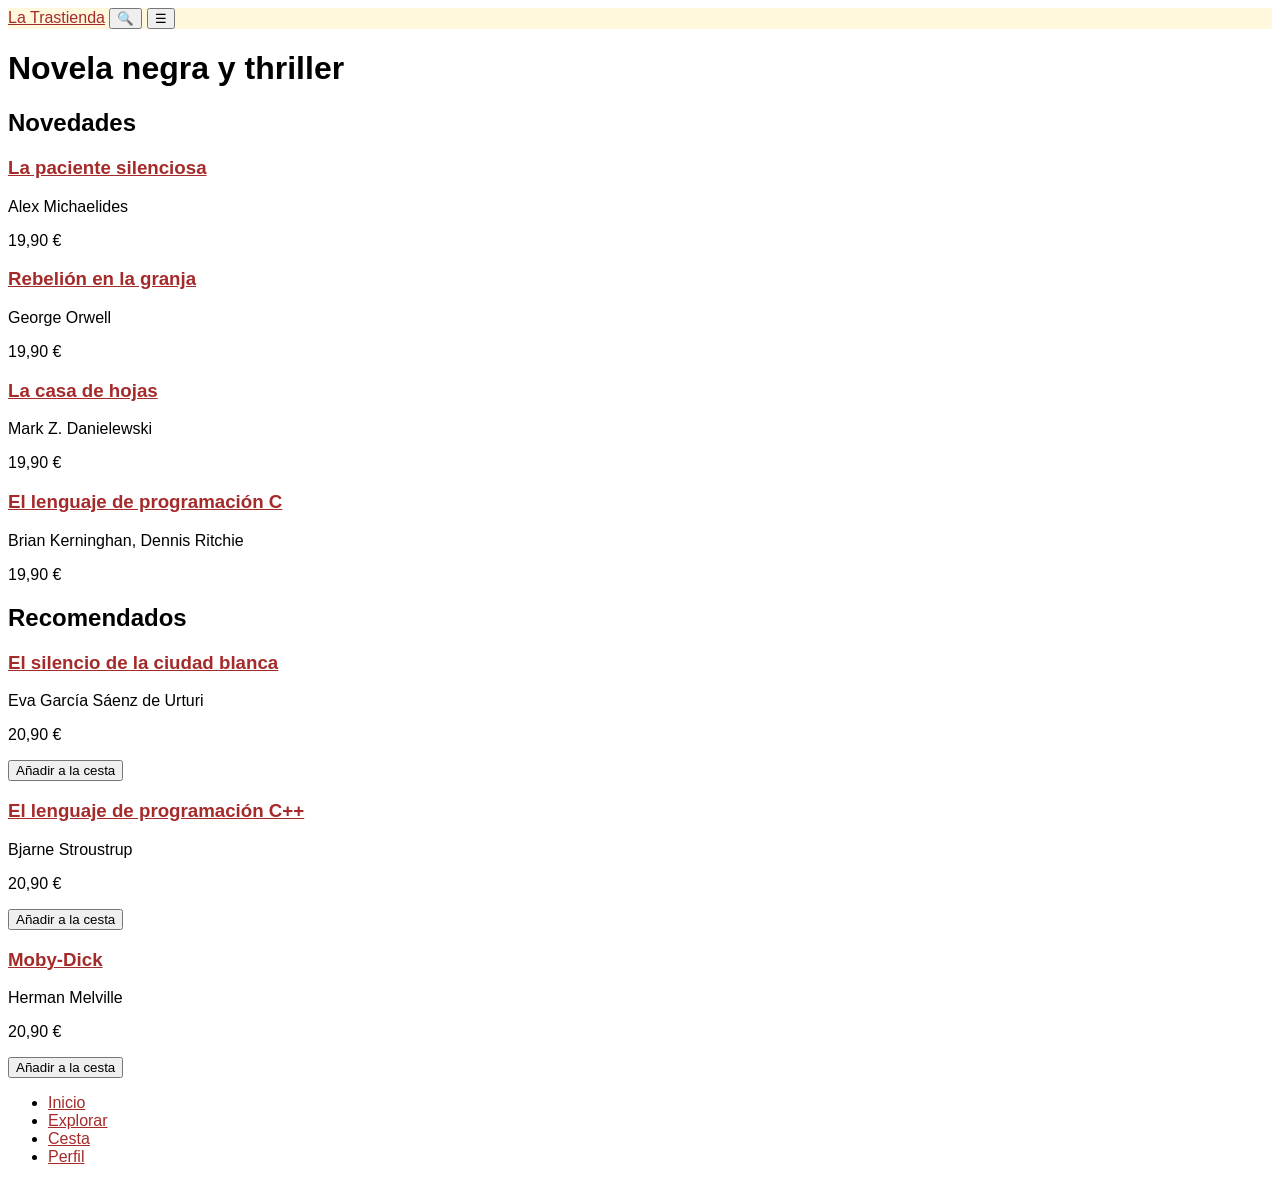
==== index.html @ fe9e6194 "fundamentos" ====
<!DOCTYPE html>
<html lang="es">
<head>
    <meta charset="UTF-8">
    <meta name="viewport" content="width=device-width, initial-scale=1.0">
    <title>La Trastienda</title>
    <link rel="stylesheet" href="css/estilos.css">
</head>
<body>
  <header>
    <a href="index.html">La Trastienda</a>
    <button type="button" aria-label="Buscar">🔍</button>
    <button type="button" aria-label="Abrir menú">☰</button>
  </header>

  <main>
    <h1>Novela negra y thriller</h1>

    <section>
      <h2>Novedades</h2>
      <article>
        <h3><a href="detalle.html">La paciente silenciosa</a></h3>
        <p>Alex Michaelides</p>
        <p>19,90 €</p>
      </article>
      <article>
        <h3><a href="detalle.html">Rebelión en la granja</a></h3>
        <p>George Orwell</p>
        <p>19,90 €</p>
      </article>
      <article>
        <h3><a href="detalle.html">La casa de hojas</a></h3>
        <p>Mark Z. Danielewski</p>
        <p>19,90 €</p>
      </article>
      <article>
        <h3><a href="detalle.html">El lenguaje de programación C</a></h3>
        <p>Brian Kerninghan, Dennis Ritchie</p>
        <p>19,90 €</p>
      </article>
      <!-- más tarjetas -->
    </section>

    <section>
      <h2>Recomendados</h2>
      <article>
        <h3><a href="detalle.html">El silencio de la ciudad blanca</a></h3>
        <p>Eva García Sáenz de Urturi</p>
        <p>20,90 €</p>
        <button type="button">Añadir a la cesta</button>
      </article>
      <article>
        <h3><a href="detalle.html">El lenguaje de programación C++</a></h3>
        <p>Bjarne Stroustrup</p>
        <p>20,90 €</p>
        <button type="button">Añadir a la cesta</button>
      </article>
      <article>
        <h3><a href="detalle.html">Moby-Dick</a></h3>
        <p>Herman Melville</p>
        <p>20,90 €</p>
        <button type="button">Añadir a la cesta</button>
      </article>
      <!-- más tarjetas -->
    </section>
  </main>

  <nav aria-label="Secciones de la app">
    <ul>
      <li><a href="index.html" aria-current="page">Inicio</a></li>
      <li><a href="explorar.html">Explorar</a></li>
      <li><a href="carrito.html">Cesta</a></li>
      <li><a href="perfil.html">Perfil</a></li>
    </ul>
  </nav>
</body>
</html>
---- css/estilos.css ----
body{
    font-family:'Franklin Gothic Medium', 'Arial Narrow', Arial, sans-serif;
}

header{
    background-color: cornsilk;
}

a{
    color: brown;
}
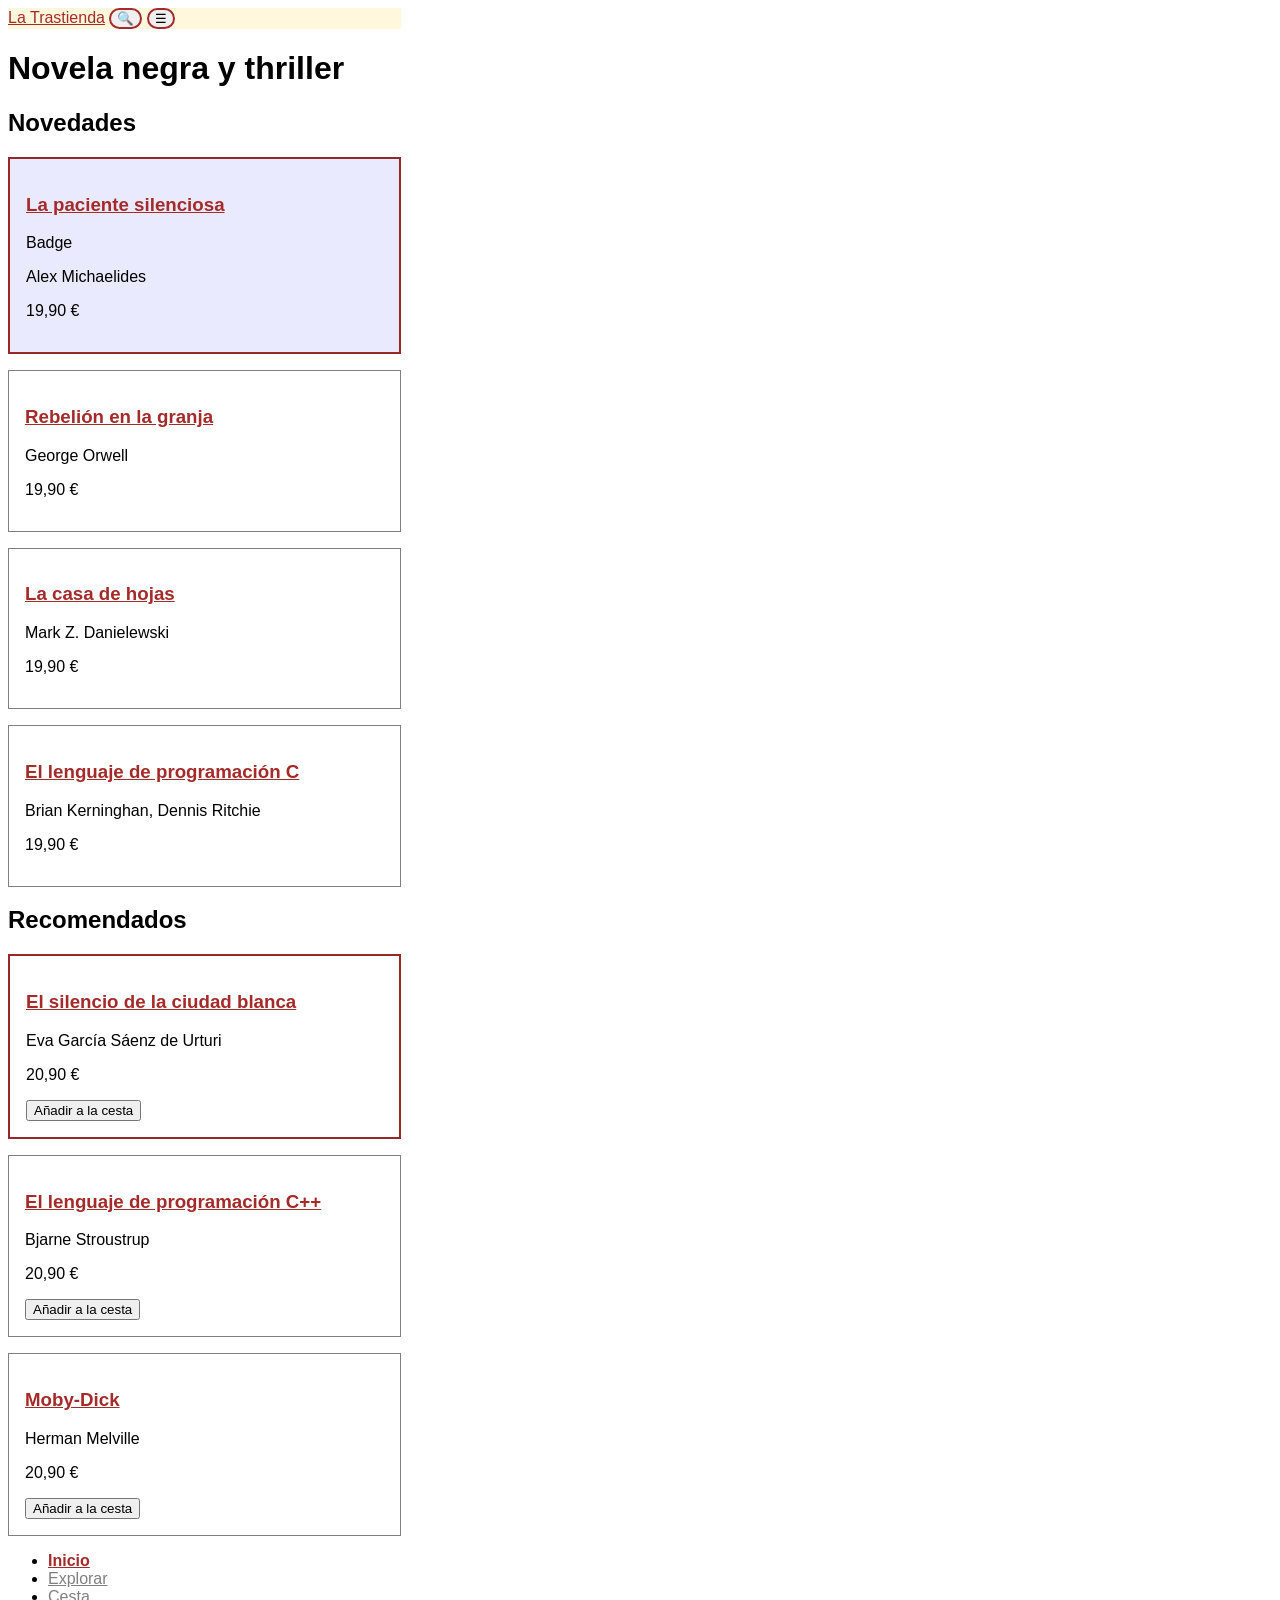
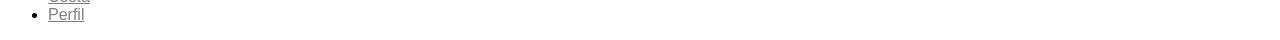
==== commit 1e7b9e2d: "selectores" ====
--- a/index.html
+++ b/index.html
@@ -18,22 +18,23 @@
 
     <section>
       <h2>Novedades</h2>
-      <article>
+      <article class="card">
         <h3><a href="detalle.html">La paciente silenciosa</a></h3>
+        <span class="badge">Badge</span>
         <p>Alex Michaelides</p>
         <p>19,90 €</p>
       </article>
-      <article>
+      <article class="card">
         <h3><a href="detalle.html">Rebelión en la granja</a></h3>
         <p>George Orwell</p>
         <p>19,90 €</p>
       </article>
-      <article>
+      <article class="card">
         <h3><a href="detalle.html">La casa de hojas</a></h3>
         <p>Mark Z. Danielewski</p>
         <p>19,90 €</p>
       </article>
-      <article>
+      <article class="card">
         <h3><a href="detalle.html">El lenguaje de programación C</a></h3>
         <p>Brian Kerninghan, Dennis Ritchie</p>
         <p>19,90 €</p>
@@ -43,19 +44,20 @@
 
     <section>
       <h2>Recomendados</h2>
-      <article>
+      <article class="card">
         <h3><a href="detalle.html">El silencio de la ciudad blanca</a></h3>
+        <span class="badge"></span>
         <p>Eva García Sáenz de Urturi</p>
         <p>20,90 €</p>
         <button type="button">Añadir a la cesta</button>
       </article>
-      <article>
+      <article class="card">
         <h3><a href="detalle.html">El lenguaje de programación C++</a></h3>
         <p>Bjarne Stroustrup</p>
         <p>20,90 €</p>
         <button type="button">Añadir a la cesta</button>
       </article>
-      <article>
+      <article class="card">
         <h3><a href="detalle.html">Moby-Dick</a></h3>
         <p>Herman Melville</p>
         <p>20,90 €</p>
--- a/css/estilos.css
+++ b/css/estilos.css
@@ -1,5 +1,14 @@
+:root{
+    --bg-surface: #ffffff;
+}
+
+*{
+    box-sizing: border-box;
+}
+
 body{
     font-family:'Franklin Gothic Medium', 'Arial Narrow', Arial, sans-serif;
+    max-width: 393px;
 }
 
 header{
@@ -8,4 +17,44 @@
 
 a{
     color: brown;
+}
+
+.card{
+    border: 1px solid gray;
+    padding: 1rem;
+    background-color: var(--bg-surface);
+    margin-block-end: 1rem;
+}
+
+nav a[aria-current="page"]{
+    font-weight: bold;
+}
+
+nav a:not([aria-current="page"]){
+    color: gray;
+}
+
+nav a:not([aria-current="page"]):hover{
+    outline: 2px #4848b9 solid;
+}
+
+nav a:not([aria-current="page"]):focus-visible{
+    outline: 2px #323294 solid;
+}
+
+h2 + .card{
+    border: 2px solid rgb(152, 40, 40);
+}
+
+.badge:empty{
+    background-color: #4848b9;
+}
+
+article:has(.badge:not(:empty)){
+    background-color: #eaeaff;
+}
+
+button[aria-label]{
+    border: brown solid 2px;
+    border-radius: 1rem;
 }
